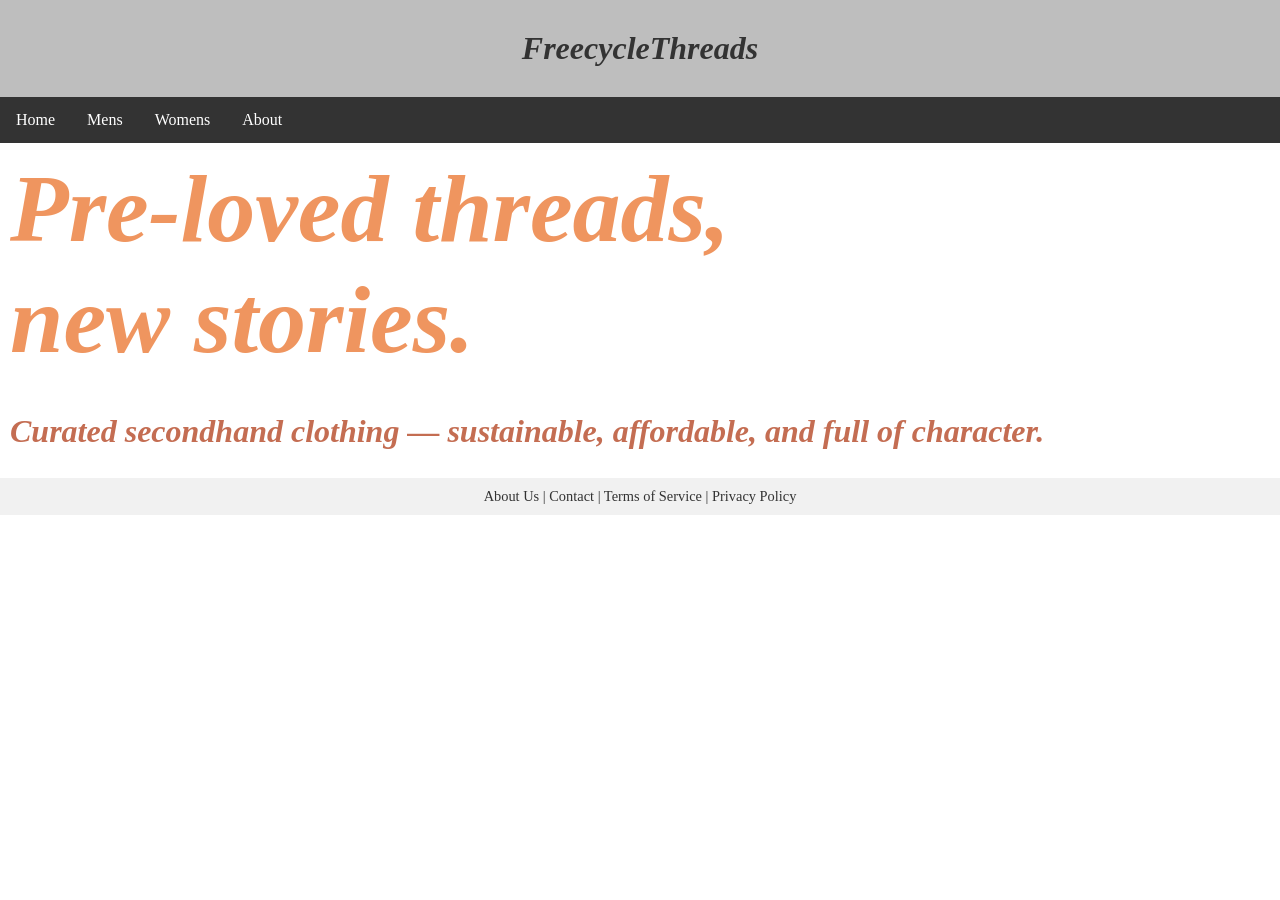
==== index.html @ 0ee2d8f4 "Set up project added html, css, and vscode settings for project" ====
<!doctype html>
<html>
  
  <head>
    <meta charset="utf-8">
    <meta name="viewport" content="width=device-width, initial-scale=1">
    <link rel ="stylesheet" href="main.css">
    <title>FreecycleThreads</title>
    </head>
    <header>
      <h1>FreecycleThreads</h1>
    </header>
    <style>
      body {
        margin: 0;
        padding: 0;
      }

      h2,
      p {
        margin: 10px;
      }

      ul {
        list-style-type: none;
        margin: 0;
        padding: 0;
        overflow: hidden;
        background-color: #333333;
      }

      ul li {
        float: left;
      }

      ul li a {
        display: block;
        color: white;
        text-align: center;
        padding: 14px 16px;
        text-decoration: none;
      }

      ul li a:hover {
        background-color: #111111;
      }
    </style>
  </head>
  <body>
    <ul>
      <li><a href="#home">Home</a></li>
      <li><a href="#mens">Mens</a></li>
      <li><a href="#womens">Womens</a></li>
      <li><a href="#about">About</a></li>
    </ul>
<h2>Pre-loved threads,<br>
new stories.<br></h2><br>
<h3>Curated secondhand clothing — sustainable, affordable, and full of character.</h3><br>
    
<footer>
About Us | Contact | Terms of Service | Privacy Policy
</footer>
  </body>
</html>
---- main.css ----
header {
  font-style: oblique;
  background-color: #bebebe;
  padding: 20px;
  text-align: center;
}
h1 {
  color: #333;
  font-size: 2em;
  margin: 10px;
}
h2 {
  font-style: oblique;
  color: #ef955f;
  font-size: 6em;
  margin: 10px;
  text-align: left;
}
p {
  color: #666;
  font-size: 1em;
  margin: 10px;
}
h3 {
  font-style: oblique;
  color: #c46d52;
  font-size: 2em;
  margin: 10px;
  text-align: left;
}
button {
  background-color: #007bff;
  color: white;
  border: none;
  padding: 10px 20px;
  font-size: 1em;
  cursor: pointer;
}
button:hover {
  background-color: #0056b3;
}
footer {
  background-color: #f1f1f1;
  padding: 10px;
  text-align: center;
  font-size: 0.9em;
  color: #333;
}
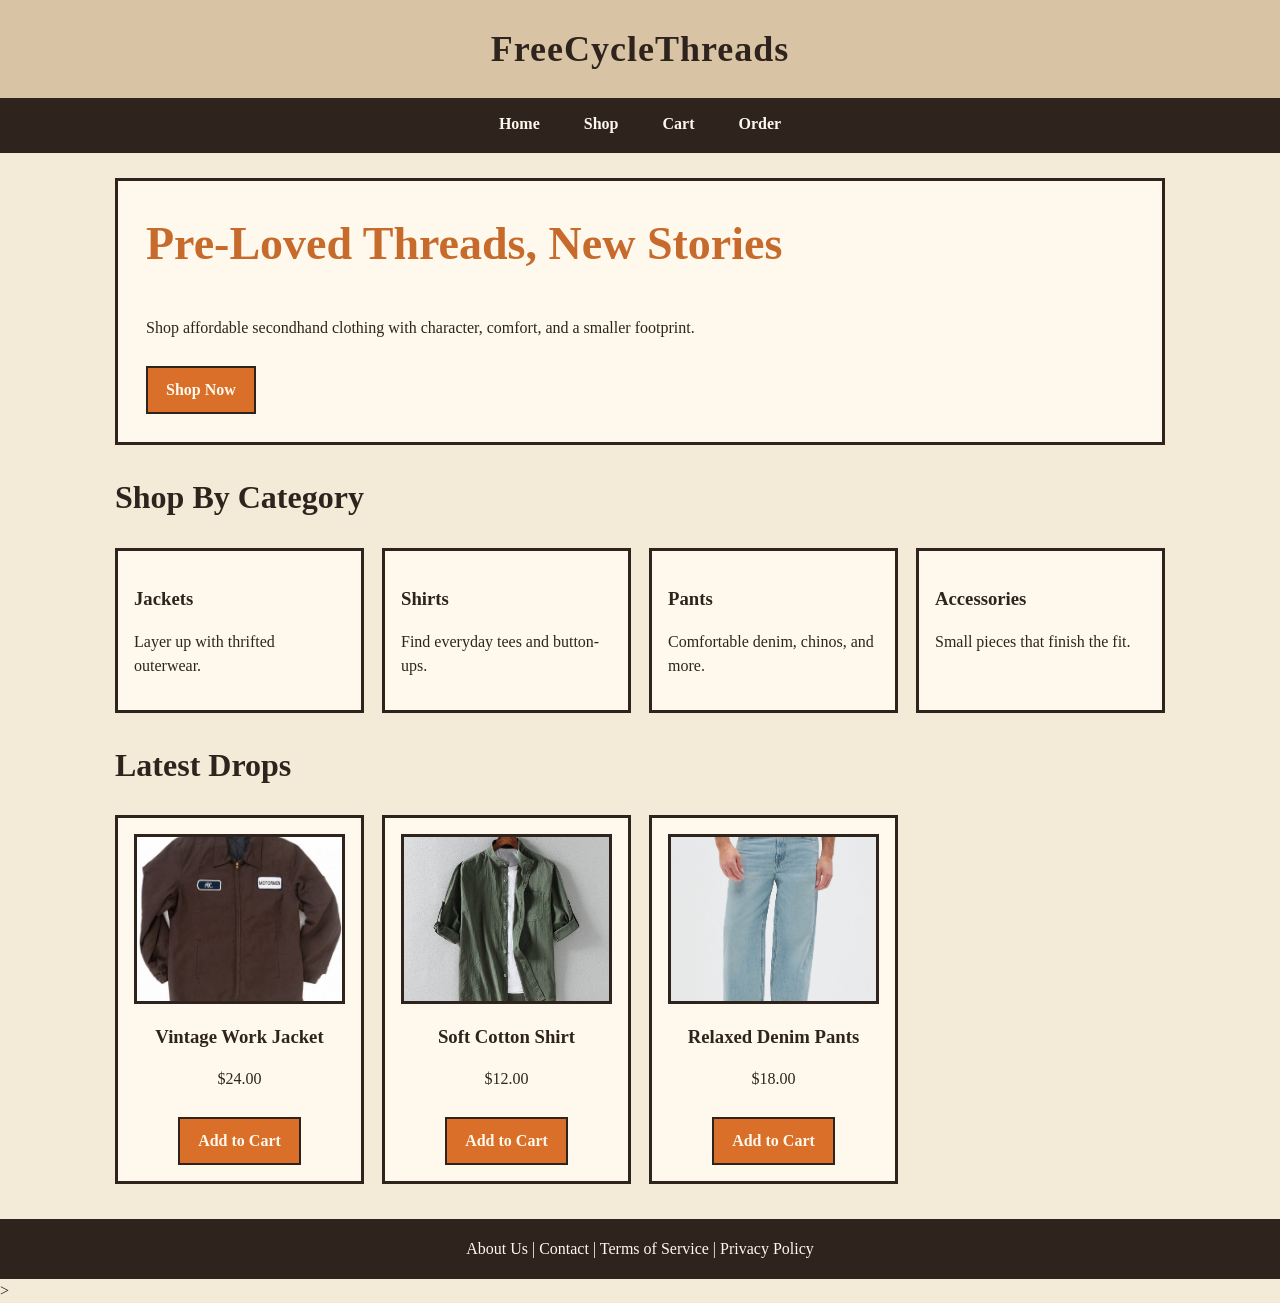
==== commit 11d1edf6: "Init commit" ====
--- a/index.html
+++ b/index.html
@@ -1,64 +1,88 @@
 <!doctype html>
-<html>
-  
+<html lang="en">
   <head>
     <meta charset="utf-8">
     <meta name="viewport" content="width=device-width, initial-scale=1">
-    <link rel ="stylesheet" href="main.css">
-    <title>FreecycleThreads</title>
-    </head>
-    <header>
-      <h1>FreecycleThreads</h1>
-    </header>
-    <style>
-      body {
-        margin: 0;
-        padding: 0;
-      }
-
-      h2,
-      p {
-        margin: 10px;
-      }
-
-      ul {
-        list-style-type: none;
-        margin: 0;
-        padding: 0;
-        overflow: hidden;
-        background-color: #333333;
-      }
-
-      ul li {
-        float: left;
-      }
-
-      ul li a {
-        display: block;
-        color: white;
-        text-align: center;
-        padding: 14px 16px;
-        text-decoration: none;
-      }
-
-      ul li a:hover {
-        background-color: #111111;
-      }
-    </style>
+    <title>FreeCycleThreads | Home</title>
+    <link rel="stylesheet" href="main.css">
   </head>
   <body>
-    <ul>
-      <li><a href="#home">Home</a></li>
-      <li><a href="#mens">Mens</a></li>
-      <li><a href="#womens">Womens</a></li>
-      <li><a href="#about">About</a></li>
-    </ul>
-<h2>Pre-loved threads,<br>
-new stories.<br></h2><br>
-<h3>Curated secondhand clothing — sustainable, affordable, and full of character.</h3><br>
-    
-<footer>
-About Us | Contact | Terms of Service | Privacy Policy
-</footer>
+    <header>
+      <h1>FreeCycleThreads</h1>
+      <nav>
+        <ul class="nav-list">
+          <li><a href="index.html">Home</a></li>
+          <li class="dropdown">
+            <a href="men.html">Shop</a>
+            <ul class="dropdown-menu">
+              <li><a href="men.html">Men</a></li>
+              <li><a href="women.html">Women</a></li>
+            </ul>
+          </li>
+          <li><a href="cart.html">Cart</a></li>
+          <li><a href="order.html">Order</a></li>
+        </ul>
+      </nav>
+    </header>
+
+    <main>
+      <section class="hero">
+        <h2>Pre-Loved Threads, New Stories</h2>
+        <p>Shop affordable secondhand clothing with character, comfort, and a smaller footprint.</p>
+        <a class="button" href="men.html">Shop Now</a>
+      </section>
+
+      <section>
+        <h2>Shop By Category</h2>
+        <div class="card-grid">
+          <article class="simple-card">
+            <h3>Jackets</h3>
+            <p>Layer up with thrifted outerwear.</p>
+          </article>
+          <article class="simple-card">
+            <h3>Shirts</h3>
+            <p>Find everyday tees and button-ups.</p>
+          </article>
+          <article class="simple-card">
+            <h3>Pants</h3>
+            <p>Comfortable denim, chinos, and more.</p>
+          </article>
+          <article class="simple-card">
+            <h3>Accessories</h3>
+            <p>Small pieces that finish the fit.</p>
+          </article>
+        </div>
+      </section>
+
+      <section>
+        <h2>Latest Drops</h2>
+        <div class="product-grid">
+          <article class="product-card">
+            <div class="product-image image-vintage-work-jacket rollover"></div>
+            <h3>Vintage Work Jacket</h3>
+            <p>$24.00</p>
+            <a class="button add-cart" href="cart.html" data-item="Vintage Work Jacket">Add to Cart</a>
+          </article>
+          <article class="product-card">
+            <div class="product-image image-soft-cotton-shirt"></div>
+            <h3>Soft Cotton Shirt</h3>
+            <p>$12.00</p>
+            <a class="button add-cart" href="cart.html" data-item="Soft Cotton Shirt">Add to Cart</a>
+          </article>
+          <article class="product-card">
+            <div class="product-image image-relaxed-denim-pants"></div>
+            <h3>Relaxed Denim Pants</h3>
+            <p>$18.00</p>
+            <a class="button add-cart" href="cart.html" data-item="Relaxed Denim Pants">Add to Cart</a>
+          </article>
+        </div>
+      </section>
+    </main>
+
+    <footer>
+      <p>About Us | Contact | Terms of Service | Privacy Policy</p>
+    </footer>
+    <script src="script.js" defer></script>
   </body>
 </html>
+>
--- a/main.css
+++ b/main.css
@@ -1,48 +1,300 @@
+* {
+  box-sizing: border-box;
+}
+
+body {
+  margin: 0;
+  background: #f4ead8;
+  color: #2f241d;
+  font-family: Georgia, "Times New Roman", serif;
+  line-height: 1.5;
+}
+
 header {
-  font-style: oblique;
-  background-color: #bebebe;
-  padding: 20px;
+  background: #d8c4a5;
+  border-bottom: 3px solid #2f241d;
   text-align: center;
 }
+
 h1 {
-  color: #333;
-  font-size: 2em;
-  margin: 10px;
-}
+  margin: 0;
+  padding: 22px 10px;
+  font-size: 36px;
+  letter-spacing: 1px;
+}
+
 h2 {
-  font-style: oblique;
-  color: #ef955f;
-  font-size: 6em;
-  margin: 10px;
-  text-align: left;
-}
-p {
-  color: #666;
-  font-size: 1em;
-  margin: 10px;
-}
+  margin-top: 0;
+  font-size: 32px;
+}
+
 h3 {
-  font-style: oblique;
-  color: #c46d52;
-  font-size: 2em;
-  margin: 10px;
-  text-align: left;
-}
+  margin-bottom: 8px;
+}
+
+main {
+  width: 90%;
+  max-width: 1050px;
+  margin: 25px auto;
+}
+
+section {
+  margin-bottom: 28px;
+}
+
+nav {
+  background: #2f241d;
+}
+
+.nav-list {
+  display: flex;
+  justify-content: center;
+  margin: 0;
+  padding: 0;
+  list-style: none;
+}
+
+.nav-list li {
+  position: relative;
+}
+
+.nav-list a {
+  display: block;
+  padding: 14px 22px;
+  color: #fff8ed;
+  text-decoration: none;
+  font-weight: bold;
+}
+
+.nav-list a:hover {
+  background: #c66b2b;
+}
+
+.dropdown-menu {
+  display: none;
+  position: absolute;
+  left: 0;
+  top: 100%;
+  min-width: 130px;
+  margin: 0;
+  padding: 0;
+  background: #2f241d;
+  border: 2px solid #2f241d;
+  list-style: none;
+  z-index: 5;
+}
+
+.dropdown:hover .dropdown-menu {
+  display: block;
+}
+
+.hero,
+.page-title,
+.form-box,
+.basket,
+.order-box {
+  padding: 28px;
+  background: #fff8ed;
+  border: 3px solid #2f241d;
+}
+
+.hero h2 {
+  color: #c66b2b;
+  font-size: 46px;
+}
+
+.button,
 button {
-  background-color: #007bff;
-  color: white;
-  border: none;
-  padding: 10px 20px;
-  font-size: 1em;
+  display: inline-block;
+  margin-top: 10px;
+  padding: 10px 18px;
+  background: #d96f28;
+  border: 2px solid #2f241d;
+  color: #fff8ed;
+  font: inherit;
+  font-weight: bold;
+  text-decoration: none;
   cursor: pointer;
 }
+
+.button:hover,
 button:hover {
-  background-color: #0056b3;
-}
+  background: #a94c16;
+}
+
+.card-grid,
+.product-grid {
+  display: grid;
+  grid-template-columns: repeat(4, 1fr);
+  gap: 18px;
+}
+
+.simple-card,
+.product-card,
+.cart-item {
+  padding: 16px;
+  background: #fff8ed;
+  border: 3px solid #2f241d;
+}
+
+.product-card {
+  text-align: center;
+}
+
+.product-image {
+  height: 170px;
+  margin-bottom: 14px;
+  border: 3px solid #2f241d;
+  background-color: #d8c4a5;
+  background-size: cover;
+  background-position: center;
+}
+
+.image-vintage-work-jacket {
+  background-image: url("images/VintageWorkJacket.jpg");
+}
+
+.image-soft-cotton-shirt {
+  background-image: url("images/SoftCottonShirt.jpg");
+}
+
+.image-relaxed-denim-pants {
+  background-image: url("images/RelaxedDenimPants.jpg");
+}
+
+.image-canvas-jacket {
+  background-image: url("images/CanvasJacket.jpg");
+}
+
+.image-plaid-shirt {
+  background-image: url("images/PlaidShirt.jpg");
+}
+
+.image-brown-pants {
+  background-image: url("images/BrownPants.jpg");
+}
+
+.image-denim-shorts {
+  background-image: url("images/DenimShorts.jpg");
+}
+
+.image-floral-dress {
+  background-image: url("images/FloralDress.jpg");
+}
+
+.image-knit-cardigan {
+  background-image: url("images/KnitCardigan.jpg");
+}
+
+.image-denim-skirt {
+  background-image: url("images/DenimSkirt.jpg");
+}
+
+.image-white-blouse {
+  background-image: linear-gradient(135deg, #ffffff 0 45%, #e7dfd1 45% 55%, #ffffff 55% 100%);
+}
+
+form {
+  max-width: 420px;
+}
+
+label {
+  display: block;
+  margin-top: 14px;
+  font-weight: bold;
+}
+
+input {
+  width: 100%;
+  padding: 10px;
+  border: 2px solid #2f241d;
+  background: #f4ead8;
+  font: inherit;
+}
+
+.basket {
+  display: grid;
+  gap: 14px;
+}
+
+.cart-item {
+  display: grid;
+  grid-template-columns: 2fr 1fr 1fr auto;
+  gap: 12px;
+  align-items: center;
+}
+
+.cart-item h3,
+.cart-item p {
+  margin: 0;
+}
+
+.total-box {
+  padding: 18px;
+  background: #f4ead8;
+  border: 3px solid #2f241d;
+  text-align: right;
+}
+
+.plain-list {
+  padding-left: 22px;
+}
+
+.status-steps {
+  display: grid;
+  grid-template-columns: repeat(4, 1fr);
+  gap: 10px;
+  margin: 16px 0;
+}
+
+.status-steps span {
+  padding: 12px;
+  background: #f4ead8;
+  border: 2px solid #2f241d;
+  text-align: center;
+  font-weight: bold;
+}
+
 footer {
-  background-color: #f1f1f1;
-  padding: 10px;
+  margin-top: 35px;
+  padding: 18px;
+  background: #2f241d;
+  color: #fff8ed;
   text-align: center;
-  font-size: 0.9em;
-  color: #333;
-}
+}
+
+footer p {
+  margin: 0;
+}
+
+@media (max-width: 800px) {
+  .card-grid,
+  .product-grid,
+  .status-steps {
+    grid-template-columns: repeat(2, 1fr);
+  }
+
+  .cart-item {
+    grid-template-columns: 1fr;
+  }
+}
+
+@media (max-width: 550px) {
+  .nav-list {
+    flex-direction: column;
+  }
+
+  .dropdown-menu {
+    position: static;
+  }
+
+  .card-grid,
+  .product-grid,
+  .status-steps {
+    grid-template-columns: 1fr;
+  }
+
+  .hero h2 {
+    font-size: 34px;
+  }
+}
